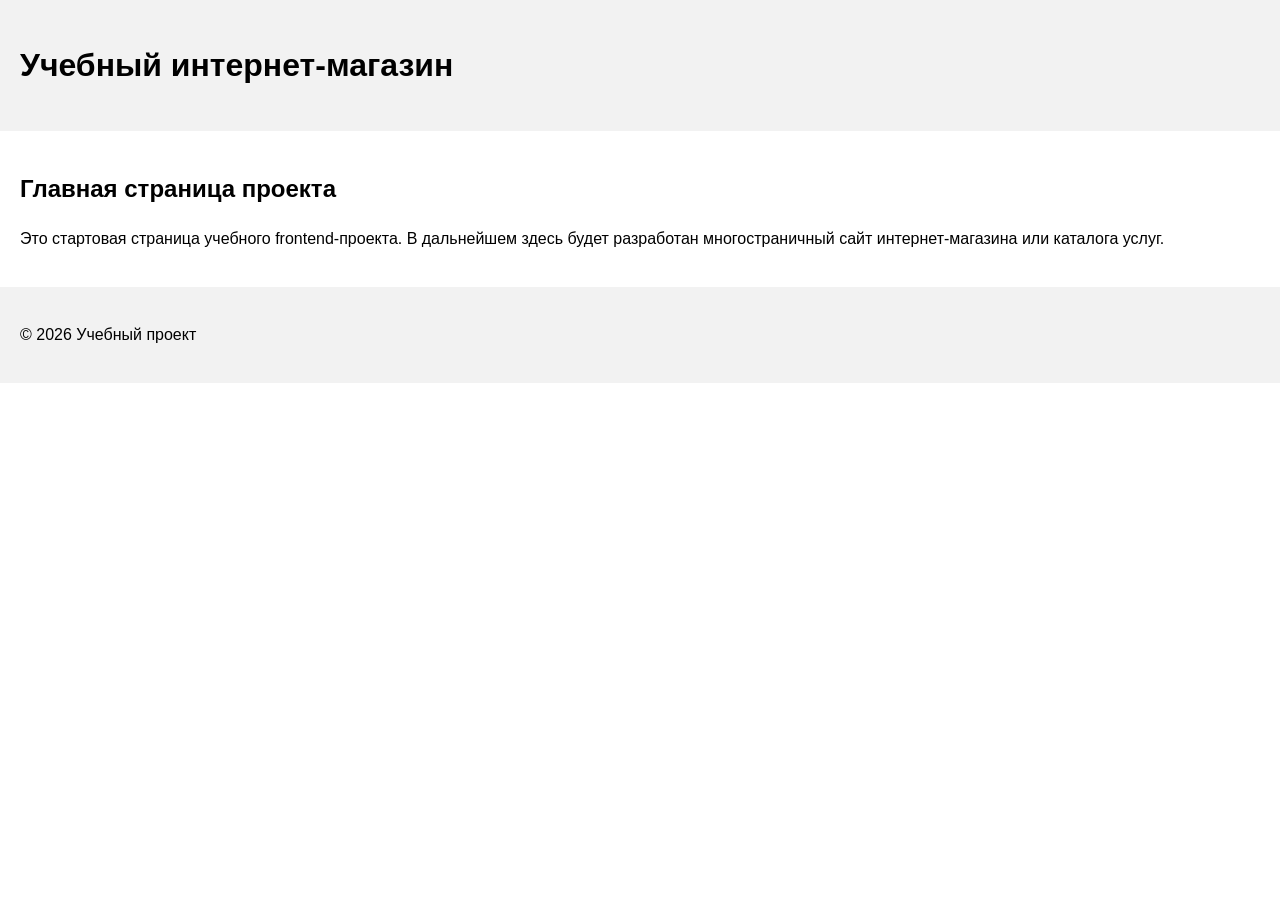
==== index.html @ 77c7b077 "feat: initialize frontend project structure" ====
<!DOCTYPE html>
<html lang="ru">
<head>
    <meta charset="UTF-8">
    <meta name="viewport" content="width=device-width, initial-scale=1.0">
    <title>Каталог товаров</title>
    <link rel="stylesheet" href="css/style.css">
</head>
<body>
    <header>
        <h1>Учебный интернет-магазин</h1>
    </header>
    <main>
        <section>
            <h2>Главная страница проекта</h2>
            <p>
                Это стартовая страница учебного frontend-проекта.
                В дальнейшем здесь будет разработан многостраничный сайт
                интернет-магазина или каталога услуг.
            </p>
        </section>
    </main>
    <footer>
        <p>&copy; 2026 Учебный проект</p>
    </footer>
</body>
</html>
---- css/style.css ----
body {
    margin: 0;
    font-family: Arial, sans-serif;
    line-height: 1.5;
}

header, main, footer {
    padding: 20px;
}

header {
    background-color: #f2f2f2;
}

footer {
    background-color: #f2f2f2;
}
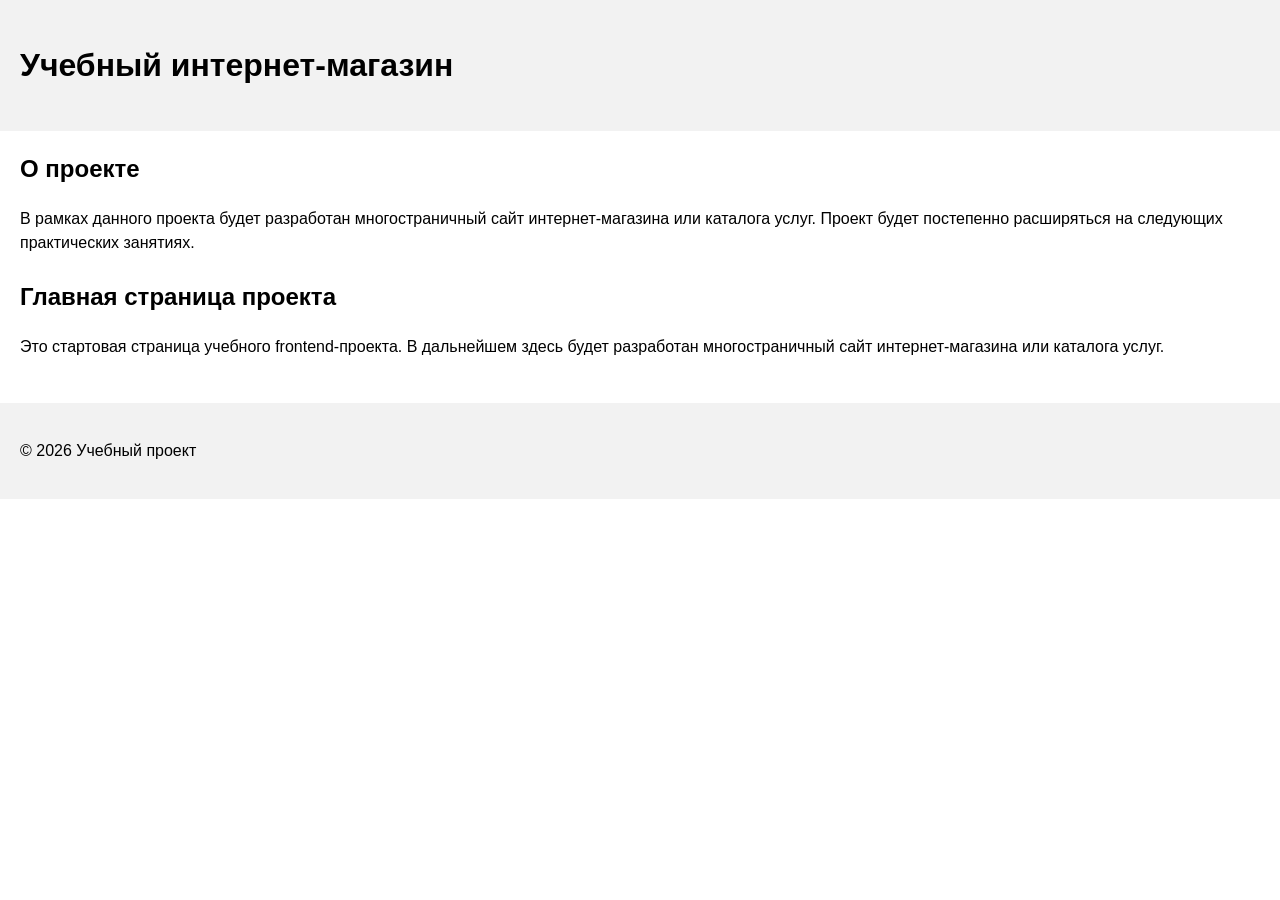
==== commit f7984ed9: "feat: add project description section" ====
--- a/index.html
+++ b/index.html
@@ -12,6 +12,14 @@
     </header>
     <main>
         <section>
+            <h2>О проекте</h2>
+            <p>
+                В рамках данного проекта будет разработан многостраничный сайт
+                интернет-магазина или каталога услуг. Проект будет постепенно
+                расширяться на следующих практических занятиях.
+            </p>
+        </section>
+        <section>
             <h2>Главная страница проекта</h2>
             <p>
                 Это стартовая страница учебного frontend-проекта.
--- a/css/style.css
+++ b/css/style.css
@@ -14,4 +14,11 @@
 
 footer {
     background-color: #f2f2f2;
+}
+section {
+    margin-bottom: 24px;
+}
+
+section h2 {
+    margin-top: 0;
 }
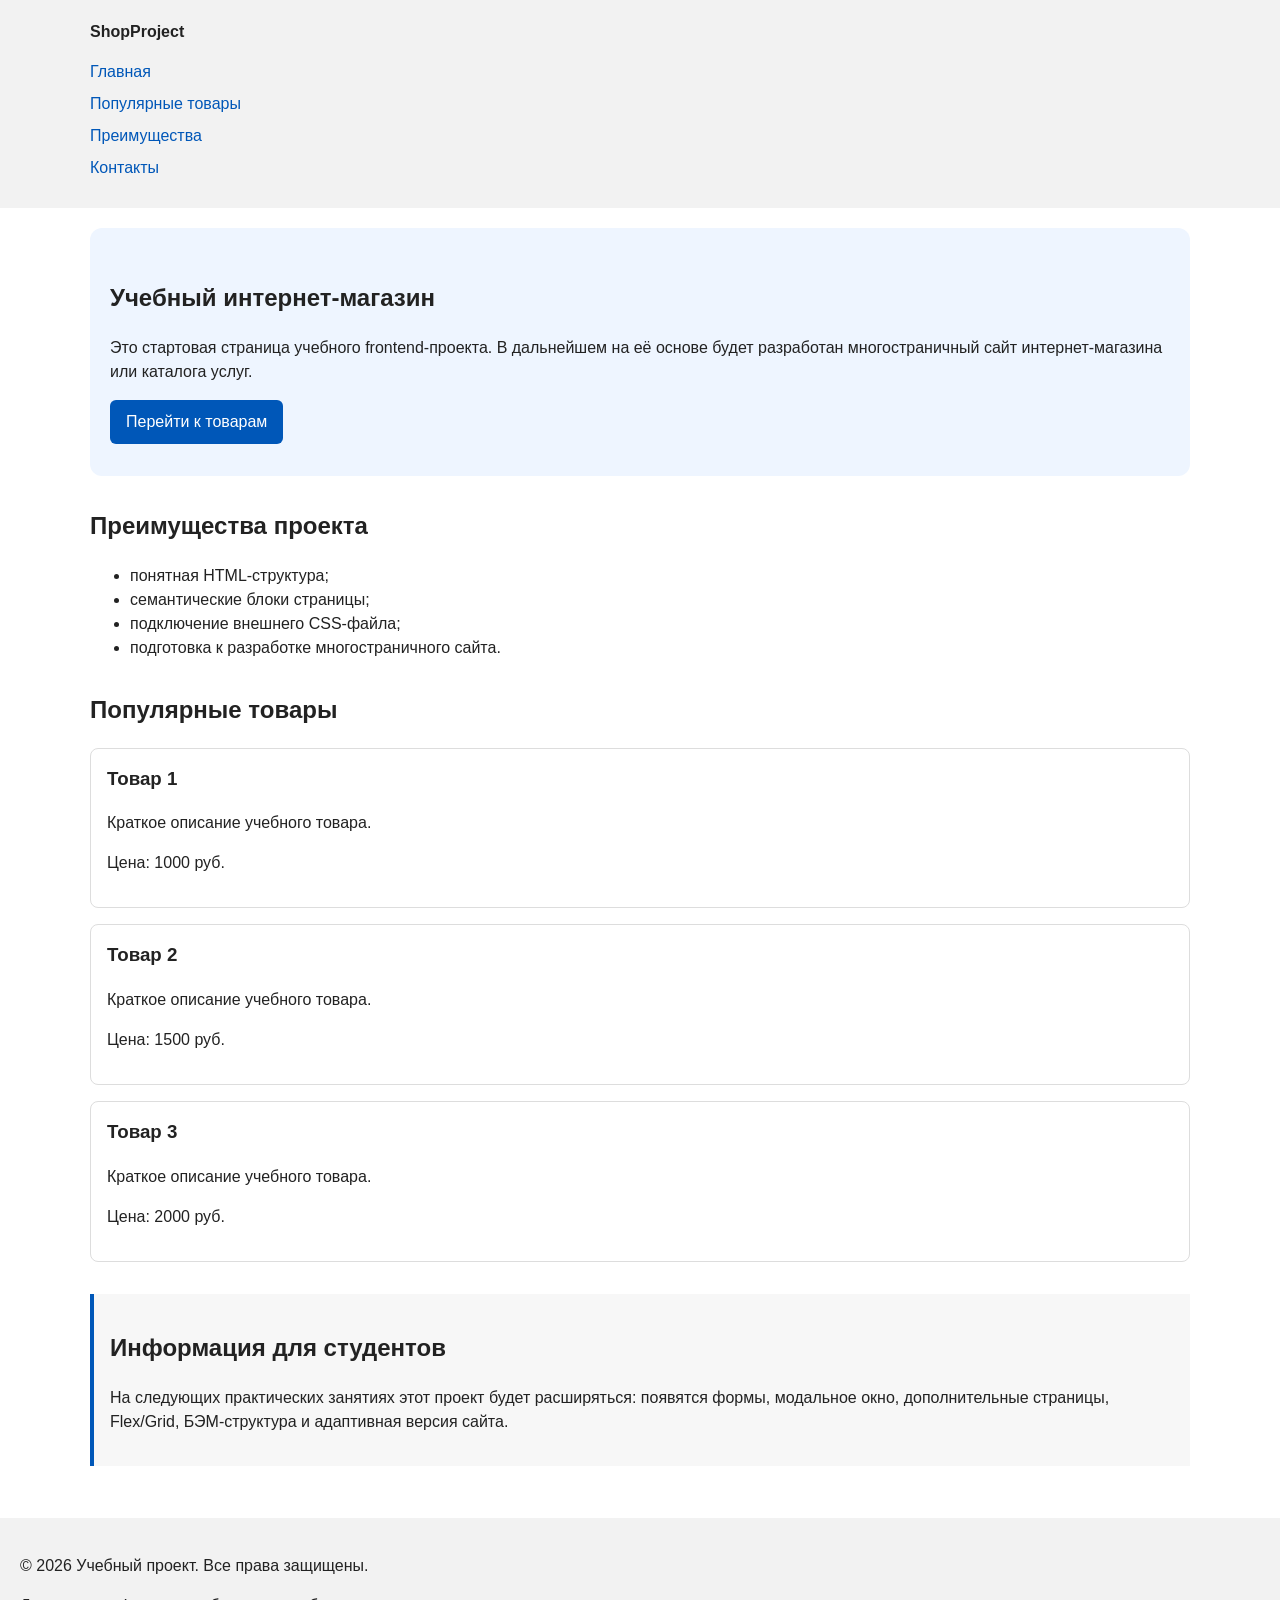
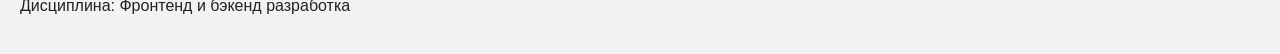
==== commit bfd3efd9: "feat: add semantic HTML structure and base CSS styles" ====
--- a/index.html
+++ b/index.html
@@ -1,35 +1,87 @@
 <!DOCTYPE html>
 <html lang="ru">
 <head>
-    <meta charset="UTF-8">
-    <meta name="viewport" content="width=device-width, initial-scale=1.0">
-    <title>Каталог товаров</title>
-    <link rel="stylesheet" href="css/style.css">
+  <meta charset="UTF-8">
+  <meta name="viewport" content="width=device-width, initial-scale=1.0">
+  <title>Учебный интернет-магазин</title>
+  <link rel="stylesheet" href="css/style.css">
 </head>
 <body>
-    <header>
-        <h1>Учебный интернет-магазин</h1>
-    </header>
-    <main>
-        <section>
-            <h2>О проекте</h2>
-            <p>
-                В рамках данного проекта будет разработан многостраничный сайт
-                интернет-магазина или каталога услуг. Проект будет постепенно
-                расширяться на следующих практических занятиях.
-            </p>
-        </section>
-        <section>
-            <h2>Главная страница проекта</h2>
-            <p>
-                Это стартовая страница учебного frontend-проекта.
-                В дальнейшем здесь будет разработан многостраничный сайт
-                интернет-магазина или каталога услуг.
-            </p>
-        </section>
-    </main>
-    <footer>
-        <p>&copy; 2026 Учебный проект</p>
-    </footer>
+
+  <header>
+    <div class="site-header">
+      <a class="site-logo" href="index.html">ShopProject</a>
+
+      <nav class="site-nav" aria-label="Основная навигация">
+        <ul class="site-nav__list">
+          <li><a href="index.html">Главная</a></li>
+          <li><a href="#popular">Популярные товары</a></li>
+          <li><a href="#advantages">Преимущества</a></li>
+          <li><a href="#contacts">Контакты</a></li>
+        </ul>
+      </nav>
+    </div>
+  </header>
+
+  <main>
+
+    <section class="hero">
+      <h1>Учебный интернет-магазин</h1>
+      <p>
+        Это стартовая страница учебного frontend-проекта.
+        В дальнейшем на её основе будет разработан многостраничный сайт
+        интернет-магазина или каталога услуг.
+      </p>
+      <a class="button" href="#popular">Перейти к товарам</a>
+    </section>
+
+    <section class="section" id="advantages">
+      <h2>Преимущества проекта</h2>
+      <ul class="advantages-list">
+        <li>понятная HTML-структура;</li>
+        <li>семантические блоки страницы;</li>
+        <li>подключение внешнего CSS-файла;</li>
+        <li>подготовка к разработке многостраничного сайта.</li>
+      </ul>
+    </section>
+
+    <section class="section" id="popular">
+      <h2>Популярные товары</h2>
+
+      <article class="product-card">
+        <h3>Товар 1</h3>
+        <p>Краткое описание учебного товара.</p>
+        <p>Цена: 1000 руб.</p>
+      </article>
+
+      <article class="product-card">
+        <h3>Товар 2</h3>
+        <p>Краткое описание учебного товара.</p>
+        <p>Цена: 1500 руб.</p>
+      </article>
+
+      <article class="product-card">
+        <h3>Товар 3</h3>
+        <p>Краткое описание учебного товара.</p>
+        <p>Цена: 2000 руб.</p>
+      </article>
+    </section>
+
+    <aside class="aside-info">
+      <h2>Информация для студентов</h2>
+      <p>
+        На следующих практических занятиях этот проект будет расширяться:
+        появятся формы, модальное окно, дополнительные страницы,
+        Flex/Grid, БЭМ-структура и адаптивная версия сайта.
+      </p>
+    </aside>
+
+  </main>
+
+  <footer id="contacts">
+    <p>&copy; 2026 Учебный проект. Все права защищены.</p>
+    <p>Дисциплина: Фронтенд и бэкенд разработка</p>
+  </footer>
+
 </body>
 </html>
--- a/css/style.css
+++ b/css/style.css
@@ -1,24 +1,105 @@
-body {
-    margin: 0;
-    font-family: Arial, sans-serif;
-    line-height: 1.5;
+* {
+  box-sizing: border-box;
 }
 
-header, main, footer {
-    padding: 20px;
+body {
+  margin: 0;
+  font-family: Arial, sans-serif;
+  line-height: 1.5;
+  color: #222222;
+  background-color: #ffffff;
+}
+
+header,
+main,
+footer {
+  padding: 20px;
 }
 
 header {
-    background-color: #f2f2f2;
+  background-color: #f2f2f2;
 }
 
 footer {
-    background-color: #f2f2f2;
-}
-section {
-    margin-bottom: 24px;
+  background-color: #f2f2f2;
 }
 
-section h2 {
-    margin-top: 0;
+.site-header {
+  max-width: 1100px;
+  margin: 0 auto;
+}
+
+.site-logo {
+  font-weight: bold;
+  text-decoration: none;
+  color: #222222;
+}
+
+.site-nav__list {
+  padding: 0;
+  margin: 16px 0 0;
+  list-style: none;
+}
+
+.site-nav__list li {
+  margin-bottom: 8px;
+}
+
+.site-nav__list a {
+  color: #0057b8;
+  text-decoration: none;
+}
+
+.site-nav__list a:hover {
+  text-decoration: underline;
+}
+
+.hero {
+  max-width: 1100px;
+  margin: 0 auto 32px;
+  padding: 32px 20px;
+  background-color: #eef5ff;
+  border-radius: 12px;
+}
+
+.section {
+  max-width: 1100px;
+  margin: 0 auto 32px;
+}
+
+.section h2 {
+  margin-top: 0;
+}
+
+.product-card {
+  margin-bottom: 16px;
+  padding: 16px;
+  border: 1px solid #dddddd;
+  border-radius: 8px;
+  background-color: #ffffff;
+}
+
+.product-card h3 {
+  margin-top: 0;
+}
+
+.button {
+  display: inline-block;
+  padding: 10px 16px;
+  color: #ffffff;
+  background-color: #0057b8;
+  text-decoration: none;
+  border-radius: 6px;
+}
+
+.button:hover {
+  background-color: #003f86;
+}
+
+.aside-info {
+  max-width: 1100px;
+  margin: 0 auto 32px;
+  padding: 16px;
+  border-left: 4px solid #0057b8;
+  background-color: #f7f7f7;
 }
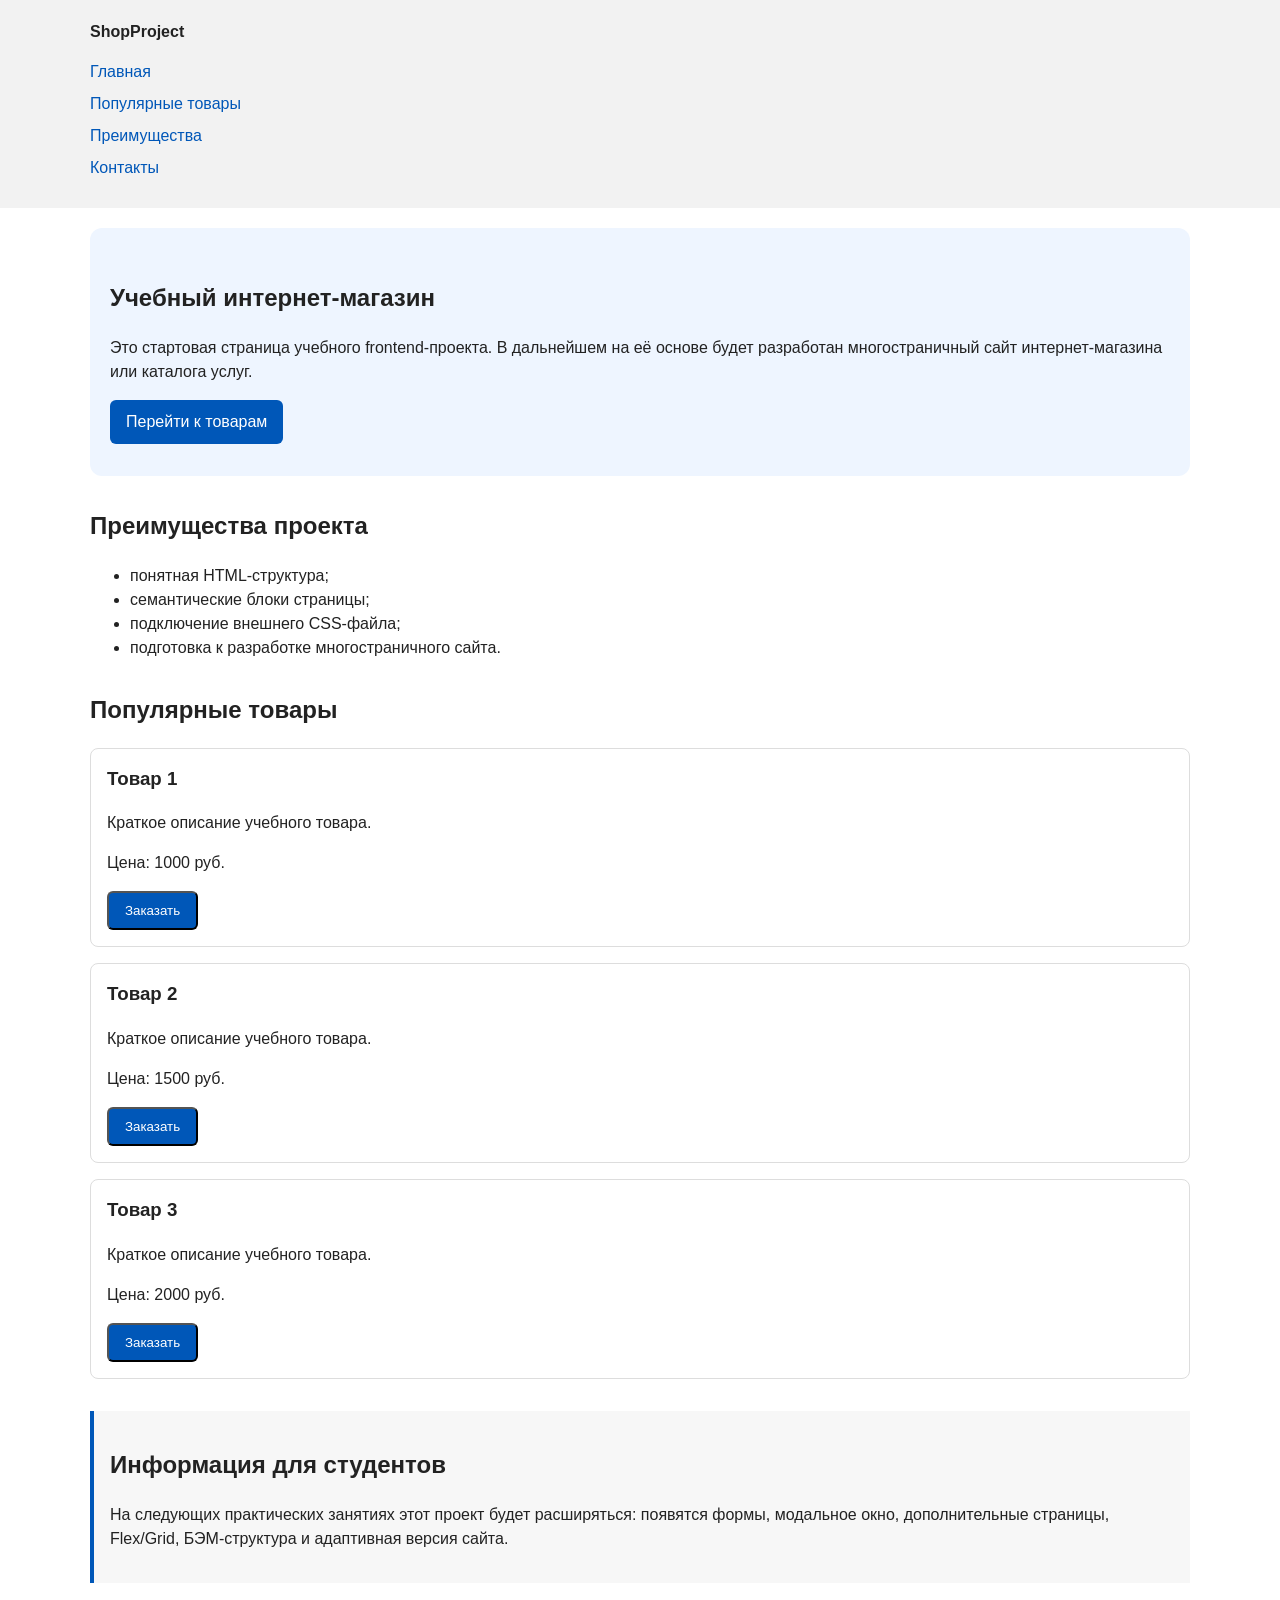
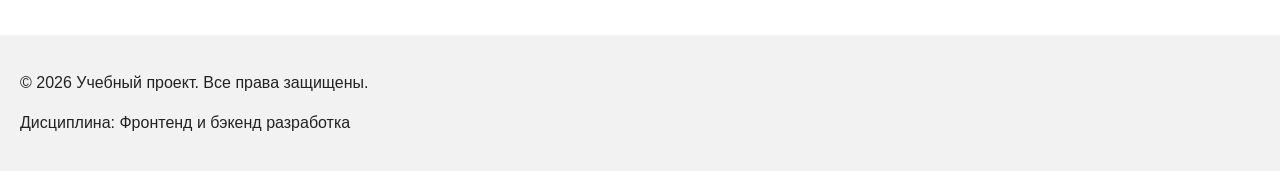
==== commit 7d0db112: "feat: add order form modal and validation" ====
--- a/index.html
+++ b/index.html
@@ -5,6 +5,7 @@
   <meta name="viewport" content="width=device-width, initial-scale=1.0">
   <title>Учебный интернет-магазин</title>
   <link rel="stylesheet" href="css/style.css">
+  <script src="js/main.js" defer></script>
 </head>
 <body>
 
@@ -52,18 +53,27 @@
         <h3>Товар 1</h3>
         <p>Краткое описание учебного товара.</p>
         <p>Цена: 1000 руб.</p>
+        <button class="button product-card__button" type="button" data-product="Товар 1">
+          Заказать
+        </button>
       </article>
 
       <article class="product-card">
         <h3>Товар 2</h3>
         <p>Краткое описание учебного товара.</p>
         <p>Цена: 1500 руб.</p>
+        <button class="button product-card__button" type="button" data-product="Товар 2">
+          Заказать
+        </button>
       </article>
 
       <article class="product-card">
         <h3>Товар 3</h3>
         <p>Краткое описание учебного товара.</p>
         <p>Цена: 2000 руб.</p>
+        <button class="button product-card__button" type="button" data-product="Товар 3">
+          Заказать
+        </button>
       </article>
     </section>
 
@@ -83,5 +93,95 @@
     <p>Дисциплина: Фронтенд и бэкенд разработка</p>
   </footer>
 
+  <dialog class="order-dialog" id="order-dialog" aria-labelledby="order-dialog-title">
+    <h2 id="order-dialog-title">Оформление заявки</h2>
+
+    <form class="order-form" id="order-form" action="#" method="post" novalidate>
+
+      <input id="selected-product" name="selected-product" type="hidden">
+
+      <div class="form-field">
+        <label for="order-name">Имя</label>
+        <input
+          id="order-name"
+          name="name"
+          type="text"
+          placeholder="Введите ваше имя"
+          minlength="2"
+          autocomplete="given-name"
+          required
+        >
+      </div>
+
+      <div class="form-field">
+        <label for="order-email">E-mail</label>
+        <input
+          id="order-email"
+          name="email"
+          type="email"
+          placeholder="example@mail.ru"
+          autocomplete="email"
+          required
+        >
+      </div>
+
+      <div class="form-field">
+        <label for="order-phone">Телефон</label>
+        <input
+          id="order-phone"
+          name="phone"
+          type="tel"
+          inputmode="tel"
+          placeholder="+7 (900) 000-00-00"
+          pattern="^\+7 \(\d{3}\) \d{3}-\d{2}-\d{2}$"
+          required
+        >
+        <small>Формат: +7 (900) 000-00-00</small>
+      </div>
+
+      <div class="form-field">
+        <label for="order-date">Дата связи</label>
+        <input id="order-date" name="date" type="date">
+      </div>
+
+      <div class="form-field">
+        <label for="order-topic">Тема заявки</label>
+        <select id="order-topic" name="topic" required>
+          <option value="">Выберите тему</option>
+          <option value="product">Заказ товара</option>
+          <option value="consultation">Консультация</option>
+          <option value="delivery">Доставка</option>
+        </select>
+      </div>
+
+      <div class="form-field">
+        <label for="order-comment">Комментарий</label>
+        <textarea
+          id="order-comment"
+          name="comment"
+          rows="4"
+          placeholder="Укажите дополнительную информацию"
+        ></textarea>
+      </div>
+
+      <div class="form-field form-field--checkbox">
+        <label>
+          <input id="order-agreement" name="agreement" type="checkbox" required>
+          Я согласен на обработку данных
+        </label>
+      </div>
+
+      <div class="form-actions">
+        <button type="button" id="close-order-dialog">Закрыть</button>
+        <button type="submit">Отправить заявку</button>
+      </div>
+
+    </form>
+  </dialog>
+
+  <p class="success-message" id="success-message" hidden>
+    Форма успешно отправлена!
+  </p>
+
 </body>
 </html>
--- a/css/style.css
+++ b/css/style.css
@@ -102,4 +102,70 @@
   padding: 16px;
   border-left: 4px solid #0057b8;
   background-color: #f7f7f7;
+}
+
+.order-dialog {
+  width: min(100% - 32px, 560px);
+  padding: 24px;
+  border: none;
+  border-radius: 12px;
+}
+
+.order-dialog::backdrop {
+  background-color: rgba(0, 0, 0, 0.5);
+}
+
+.form-field {
+  margin-bottom: 16px;
+}
+
+.form-field label {
+  display: block;
+  margin-bottom: 6px;
+}
+
+.form-field input,
+.form-field select,
+.form-field textarea {
+  width: 100%;
+  padding: 10px 12px;
+  border: 1px solid #cccccc;
+  border-radius: 6px;
+  font: inherit;
+}
+
+.form-field input[type="checkbox"] {
+  width: auto;
+}
+
+.form-field small {
+  display: block;
+  margin-top: 4px;
+  color: #666666;
+}
+
+.form-field input:focus-visible,
+.form-field select:focus-visible,
+.form-field textarea:focus-visible,
+.form-actions button:focus-visible {
+  outline: 2px solid #0057b8;
+  outline-offset: 2px;
+}
+
+[aria-invalid="true"] {
+  border-color: #b00020;
+}
+
+.form-actions {
+  display: flex;
+  gap: 12px;
+  margin-top: 20px;
+}
+
+.success-message {
+  max-width: 1100px;
+  margin: 24px auto;
+  padding: 16px;
+  border-left: 4px solid #168a2f;
+  background-color: #eefaf0;
 }
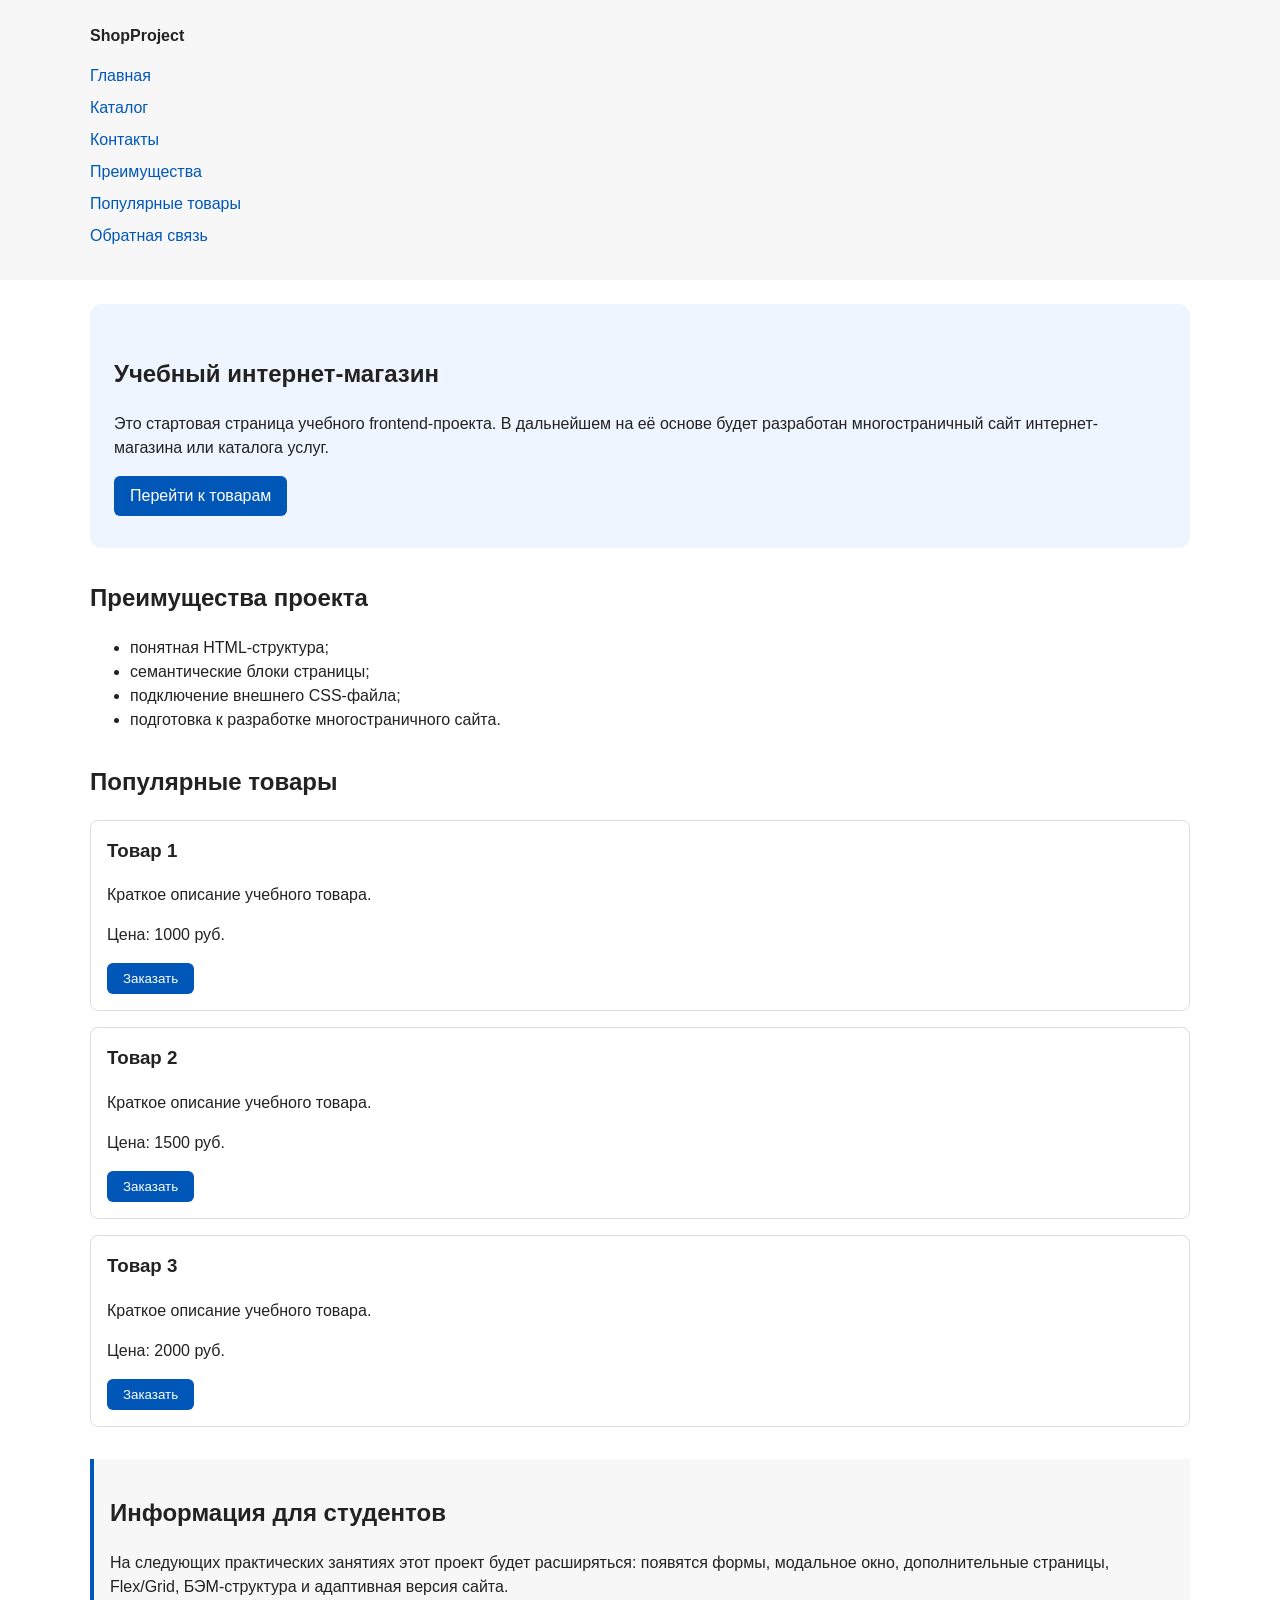
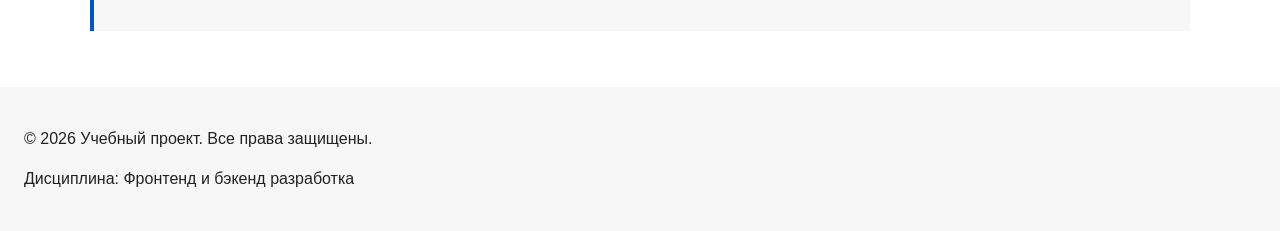
==== commit fedd5a22: "feat: add multi-page structure navigation and anchors" ====
--- a/index.html
+++ b/index.html
@@ -3,7 +3,8 @@
 <head>
   <meta charset="UTF-8">
   <meta name="viewport" content="width=device-width, initial-scale=1.0">
-  <title>Учебный интернет-магазин</title>
+  <meta name="description" content="Главная страница учебного интернет-магазина.">
+  <title>Главная – Учебный интернет-магазин</title>
   <link rel="stylesheet" href="css/style.css">
   <script src="js/main.js" defer></script>
 </head>
@@ -16,9 +17,11 @@
       <nav class="site-nav" aria-label="Основная навигация">
         <ul class="site-nav__list">
           <li><a href="index.html">Главная</a></li>
-          <li><a href="#popular">Популярные товары</a></li>
-          <li><a href="#advantages">Преимущества</a></li>
-          <li><a href="#contacts">Контакты</a></li>
+          <li><a href="catalog.html">Каталог</a></li>
+          <li><a href="contacts.html">Контакты</a></li>
+          <li><a href="index.html#advantages">Преимущества</a></li>
+          <li><a href="index.html#popular">Популярные товары</a></li>
+          <li><a href="index.html#contacts">Обратная связь</a></li>
         </ul>
       </nav>
     </div>
--- a/css/style.css
+++ b/css/style.css
@@ -1,52 +1,147 @@
+/* ===================================
+   1. Переменные проекта
+   =================================== */
+
+:root {
+  /* Основные цвета проекта */
+  --color-bg: #ffffff;
+  --color-text: #222222;
+  --color-muted: #666666;
+  --color-primary: #0057b8;
+  --color-primary-dark: #003f86;
+  --color-border: #dddddd;
+  --color-surface: #f7f7f7;
+  --color-surface-accent: #eef5ff;
+  --color-danger: #b00020;
+  --color-success: #168a2f;
+  --color-success-bg: #eefaf0;
+  --color-white: #ffffff;
+
+  /* Отступы */
+  --space-xs: 4px;
+  --space-sm: 8px;
+  --space-md: 16px;
+  --space-lg: 24px;
+  --space-xl: 32px;
+
+  /* Скругления */
+  --radius-sm: 6px;
+  --radius-md: 8px;
+  --radius-lg: 12px;
+
+  /* Размеры */
+  --container-width: 1100px;
+}
+
+/* ===================================
+   2. Базовые стили
+   =================================== */
+
 * {
   box-sizing: border-box;
+}
+
+html {
+  scroll-behavior: smooth;
 }
 
 body {
   margin: 0;
   font-family: Arial, sans-serif;
   line-height: 1.5;
-  color: #222222;
-  background-color: #ffffff;
+  color: var(--color-text);
+  background-color: var(--color-bg);
 }
 
 header,
 main,
 footer {
-  padding: 20px;
+  padding: var(--space-lg);
 }
 
 header {
-  background-color: #f2f2f2;
+  background-color: var(--color-surface);
 }
 
 footer {
-  background-color: #f2f2f2;
-}
+  background-color: var(--color-surface);
+}
+
+/* ===================================
+   3. Общие элементы интерфейса
+   =================================== */
+
+a {
+  color: var(--color-primary);
+}
+
+a:hover {
+  color: var(--color-primary-dark);
+}
+
+a:focus-visible {
+  outline: 2px solid var(--color-primary);
+  outline-offset: 3px;
+}
+
+.button {
+  display: inline-block;
+  padding: var(--space-sm) var(--space-md);
+  color: var(--color-white);
+  background-color: var(--color-primary);
+  text-decoration: none;
+  border: none;
+  border-radius: var(--radius-sm);
+  cursor: pointer;
+}
+
+.button:hover {
+  color: var(--color-white);
+  background-color: var(--color-primary-dark);
+}
+
+.button:focus-visible {
+  outline: 2px solid var(--color-primary);
+  outline-offset: 3px;
+}
+
+.button:disabled {
+  opacity: 0.6;
+  cursor: not-allowed;
+}
+
+:target {
+  outline: 2px dashed var(--color-primary);
+  outline-offset: 4px;
+}
+
+/* ===================================
+   4. Компоненты страницы
+   =================================== */
 
 .site-header {
-  max-width: 1100px;
+  max-width: var(--container-width);
   margin: 0 auto;
 }
 
 .site-logo {
   font-weight: bold;
   text-decoration: none;
-  color: #222222;
+  color: var(--color-text);
 }
 
 .site-nav__list {
   padding: 0;
-  margin: 16px 0 0;
+  margin: var(--space-md) 0 0;
   list-style: none;
 }
 
 .site-nav__list li {
-  margin-bottom: 8px;
+  margin-bottom: var(--space-sm);
 }
 
 .site-nav__list a {
-  color: #0057b8;
+  color: var(--color-primary);
   text-decoration: none;
 }
 
@@ -54,17 +149,33 @@
   text-decoration: underline;
 }
 
+.breadcrumbs {
+  max-width: var(--container-width);
+  margin: 0 auto var(--space-md);
+  font-size: 14px;
+  color: var(--color-muted);
+}
+
+.breadcrumbs a {
+  color: var(--color-primary);
+}
+
+.breadcrumbs span::before {
+  content: " / ";
+  color: var(--color-muted);
+}
+
 .hero {
-  max-width: 1100px;
-  margin: 0 auto 32px;
-  padding: 32px 20px;
-  background-color: #eef5ff;
-  border-radius: 12px;
+  max-width: var(--container-width);
+  margin: 0 auto var(--space-xl);
+  padding: var(--space-xl) var(--space-lg);
+  background-color: var(--color-surface-accent);
+  border-radius: var(--radius-lg);
 }
 
 .section {
-  max-width: 1100px;
-  margin: 0 auto 32px;
+  max-width: var(--container-width);
+  margin: 0 auto var(--space-xl);
 }
 
 .section h2 {
@@ -72,43 +183,38 @@
 }
 
 .product-card {
-  margin-bottom: 16px;
-  padding: 16px;
-  border: 1px solid #dddddd;
-  border-radius: 8px;
-  background-color: #ffffff;
+  margin-bottom: var(--space-md);
+  padding: var(--space-md);
+  border: 1px solid var(--color-border);
+  border-radius: var(--radius-md);
+  background-color: var(--color-bg);
+}
+
+.product-card:hover {
+  border-color: var(--color-primary);
 }
 
 .product-card h3 {
   margin-top: 0;
 }
 
-.button {
-  display: inline-block;
-  padding: 10px 16px;
-  color: #ffffff;
-  background-color: #0057b8;
-  text-decoration: none;
-  border-radius: 6px;
-}
-
-.button:hover {
-  background-color: #003f86;
-}
-
 .aside-info {
-  max-width: 1100px;
-  margin: 0 auto 32px;
-  padding: 16px;
-  border-left: 4px solid #0057b8;
-  background-color: #f7f7f7;
-}
+  max-width: var(--container-width);
+  margin: 0 auto var(--space-xl);
+  padding: var(--space-md);
+  border-left: 4px solid var(--color-primary);
+  background-color: var(--color-surface);
+}
+
+/* ===================================
+   5. Форма и модальное окно
+   =================================== */
 
 .order-dialog {
   width: min(100% - 32px, 560px);
-  padding: 24px;
+  padding: var(--space-lg);
   border: none;
-  border-radius: 12px;
+  border-radius: var(--radius-lg);
 }
 
 .order-dialog::backdrop {
@@ -116,12 +222,12 @@
 }
 
 .form-field {
-  margin-bottom: 16px;
+  margin-bottom: var(--space-md);
 }
 
 .form-field label {
   display: block;
-  margin-bottom: 6px;
+  margin-bottom: var(--space-xs);
 }
 
 .form-field input,
@@ -129,8 +235,8 @@
 .form-field textarea {
   width: 100%;
   padding: 10px 12px;
-  border: 1px solid #cccccc;
-  border-radius: 6px;
+  border: 1px solid var(--color-border);
+  border-radius: var(--radius-sm);
   font: inherit;
 }
 
@@ -140,32 +246,38 @@
 
 .form-field small {
   display: block;
-  margin-top: 4px;
-  color: #666666;
+  margin-top: var(--space-xs);
+  color: var(--color-muted);
+}
+
+.form-field input:hover,
+.form-field select:hover,
+.form-field textarea:hover {
+  border-color: var(--color-primary);
 }
 
 .form-field input:focus-visible,
 .form-field select:focus-visible,
 .form-field textarea:focus-visible,
 .form-actions button:focus-visible {
-  outline: 2px solid #0057b8;
-  outline-offset: 2px;
+  outline: 2px solid var(--color-primary);
+  outline-offset: 3px;
 }
 
 [aria-invalid="true"] {
-  border-color: #b00020;
+  border-color: var(--color-danger);
 }
 
 .form-actions {
   display: flex;
-  gap: 12px;
-  margin-top: 20px;
+  gap: var(--space-md);
+  margin-top: var(--space-lg);
 }
 
 .success-message {
-  max-width: 1100px;
-  margin: 24px auto;
-  padding: 16px;
-  border-left: 4px solid #168a2f;
-  background-color: #eefaf0;
+  max-width: var(--container-width);
+  margin: var(--space-lg) auto;
+  padding: var(--space-md);
+  border-left: 4px solid var(--color-success);
+  background-color: var(--color-success-bg);
 }
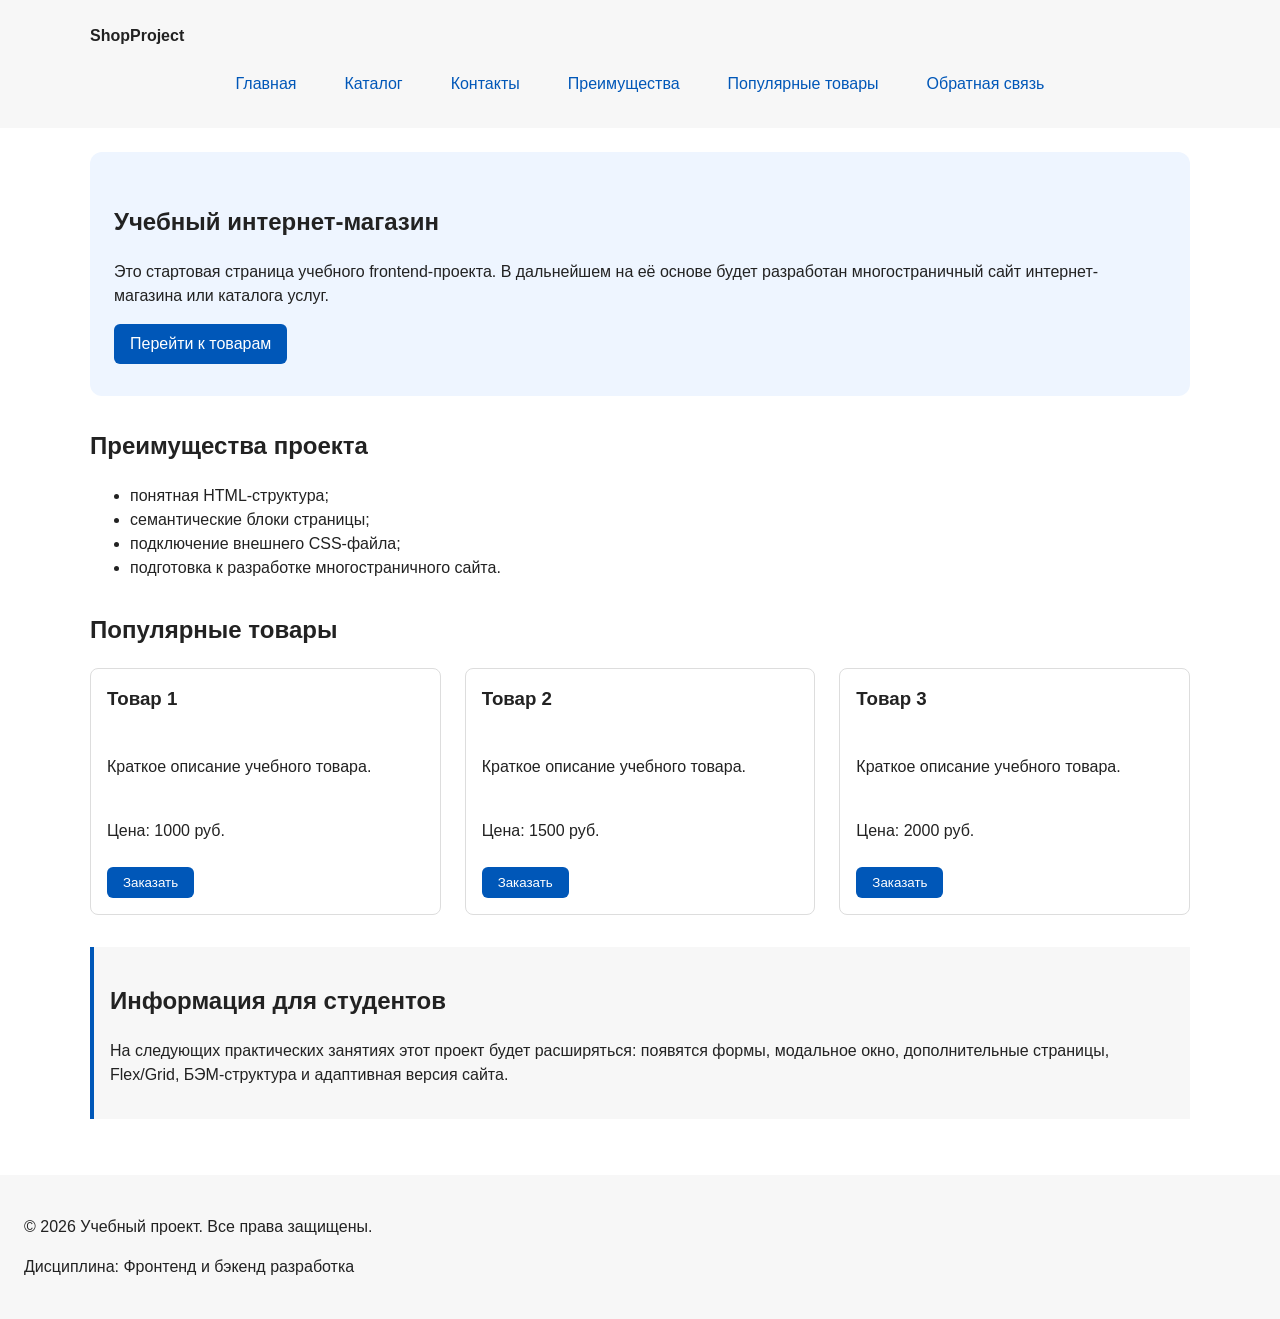
==== commit abd2bf28: "feat: add flex navigation and grid catalog layout" ====
--- a/index.html
+++ b/index.html
@@ -52,32 +52,36 @@
     <section class="section" id="popular">
       <h2>Популярные товары</h2>
 
-      <article class="product-card">
-        <h3>Товар 1</h3>
-        <p>Краткое описание учебного товара.</p>
-        <p>Цена: 1000 руб.</p>
-        <button class="button product-card__button" type="button" data-product="Товар 1">
-          Заказать
-        </button>
-      </article>
+      <div class="products-grid">
 
-      <article class="product-card">
-        <h3>Товар 2</h3>
-        <p>Краткое описание учебного товара.</p>
-        <p>Цена: 1500 руб.</p>
-        <button class="button product-card__button" type="button" data-product="Товар 2">
-          Заказать
-        </button>
-      </article>
+        <article class="product-card">
+          <h3>Товар 1</h3>
+          <p>Краткое описание учебного товара.</p>
+          <p>Цена: 1000 руб.</p>
+          <button class="button product-card__button" type="button" data-product="Товар 1">
+            Заказать
+          </button>
+        </article>
 
-      <article class="product-card">
-        <h3>Товар 3</h3>
-        <p>Краткое описание учебного товара.</p>
-        <p>Цена: 2000 руб.</p>
-        <button class="button product-card__button" type="button" data-product="Товар 3">
-          Заказать
-        </button>
-      </article>
+        <article class="product-card">
+          <h3>Товар 2</h3>
+          <p>Краткое описание учебного товара.</p>
+          <p>Цена: 1500 руб.</p>
+          <button class="button product-card__button" type="button" data-product="Товар 2">
+            Заказать
+          </button>
+        </article>
+
+        <article class="product-card">
+          <h3>Товар 3</h3>
+          <p>Краткое описание учебного товара.</p>
+          <p>Цена: 2000 руб.</p>
+          <button class="button product-card__button" type="button" data-product="Товар 3">
+            Заказать
+          </button>
+        </article>
+
+      </div>
     </section>
 
     <aside class="aside-info">
--- a/css/style.css
+++ b/css/style.css
@@ -131,22 +131,27 @@
 }
 
 .site-nav__list {
+  display: flex;
+  flex-wrap: wrap;
+  justify-content: center;
+  align-items: center;
+  gap: var(--space-md);
   padding: 0;
   margin: var(--space-md) 0 0;
   list-style: none;
 }
 
-.site-nav__list li {
-  margin-bottom: var(--space-sm);
-}
-
 .site-nav__list a {
+  display: inline-block;
+  padding: var(--space-sm) var(--space-md);
   color: var(--color-primary);
   text-decoration: none;
+  border-radius: var(--radius-sm);
 }
 
 .site-nav__list a:hover {
-  text-decoration: underline;
+  color: var(--color-white);
+  background-color: var(--color-primary);
 }
 
 .breadcrumbs {
@@ -182,8 +187,17 @@
   margin-top: 0;
 }
 
+.products-grid {
+  display: grid;
+  grid-template-columns: repeat(3, 1fr);
+  gap: var(--space-lg);
+}
+
 .product-card {
-  margin-bottom: var(--space-md);
+  display: flex;
+  flex-direction: column;
+  gap: var(--space-sm);
+  margin-bottom: 0;
   padding: var(--space-md);
   border: 1px solid var(--color-border);
   border-radius: var(--radius-md);
@@ -198,12 +212,67 @@
   margin-top: 0;
 }
 
+.product-card .button {
+  margin-top: auto;
+  align-self: flex-start;
+}
+
 .aside-info {
   max-width: var(--container-width);
   margin: 0 auto var(--space-xl);
   padding: var(--space-md);
   border-left: 4px solid var(--color-primary);
   background-color: var(--color-surface);
+}
+
+.catalog-layout {
+  max-width: var(--container-width);
+  margin: 0 auto var(--space-xl);
+  display: grid;
+  grid-template-columns: 260px 1fr;
+  grid-template-areas: "filters products";
+  gap: var(--space-lg);
+}
+
+.catalog-filters {
+  grid-area: filters;
+  padding: var(--space-md);
+  border: 1px solid var(--color-border);
+  border-radius: var(--radius-md);
+  background-color: var(--color-surface);
+}
+
+.catalog-products {
+  grid-area: products;
+}
+
+.filters-form {
+  display: grid;
+  gap: var(--space-md);
+}
+
+.filters-form fieldset {
+  margin: 0;
+  padding: var(--space-md);
+  border: 1px solid var(--color-border);
+  border-radius: var(--radius-sm);
+}
+
+.filters-form legend {
+  font-weight: 700;
+}
+
+.filters-form label {
+  display: block;
+  margin-bottom: var(--space-sm);
+}
+
+.filters-form input[type="number"] {
+  width: 100%;
+  padding: 8px 10px;
+  border: 1px solid var(--color-border);
+  border-radius: var(--radius-sm);
+  font: inherit;
 }
 
 /* ===================================
